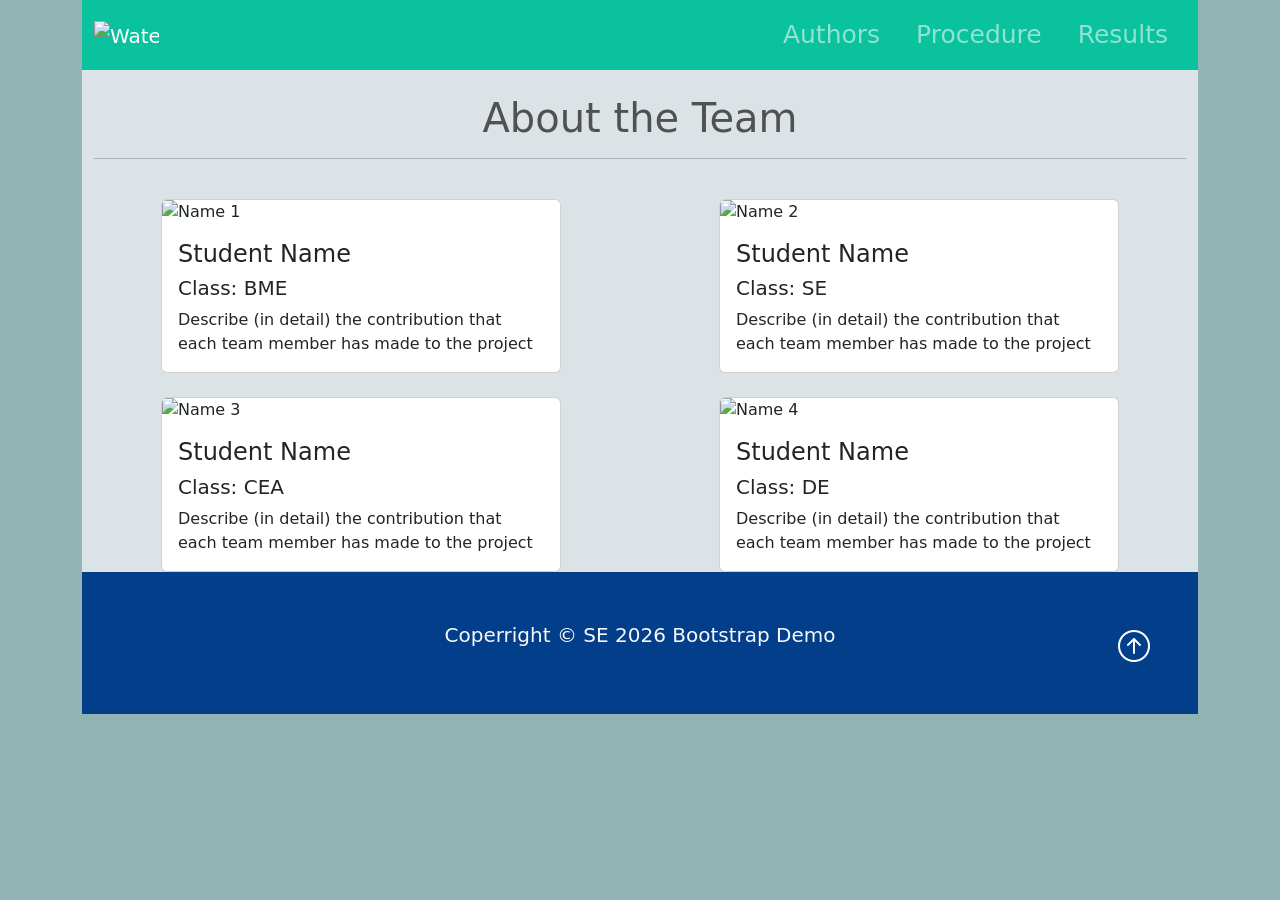
==== authors.html @ 7e31018a "Did not finish with the underline animation on "Background"" ====
<!DOCTYPE html>
<html lang="en">

<head>
    <meta charset="UTF-8">
    <meta name="viewport" content="width=device-width, initial-scale=1.0">
    <title>Activity 2.1.5 Class Demo</title>

    <link href="https://cdn.jsdelivr.net/npm/bootstrap@5.3.8/dist/css/bootstrap.min.css" rel="stylesheet"
        integrity="sha384-sRIl4kxILFvY47J16cr9ZwB07vP4J8+LH7qKQnuqkuIAvNWLzeN8tE5YBujZqJLB" crossorigin="anonymous">

    <link rel="stylesheet" href="https://cdn.jsdelivr.net/npm/bootstrap-icons@1.13.1/font/bootstrap-icons.min.css">
    <link rel="stylesheet" href="styles.css">


    <script src="https://cdn.jsdelivr.net/npm/bootstrap@5.3.8/dist/js/bootstrap.bundle.min.js"
        integrity="sha384-FKyoEForCGlyvwx9Hj09JcYn3nv7wiPVlz7YYwJrWVcXK/BmnVDxM+D2scQbITxI"
        crossorigin="anonymous"></script>

</head>

<body class="body">
    <div class="container-lg min-vh-100">
        <header>
            <!--Navbar-->
            <nav class="navbar navbar-expand-lg nav-background-color" data-bs-theme="dark">
                <div class="container">
                    <a href="index.html" class="navbar-brand"> <!--Website Brand-->
                        <img src="img/droplet.png" alt="Water Logo" class="d-inline-block align-text-top w-50">
                    </a>

                    <!--Hamburger Menu Button-->
                    <button class="navbar-toggler" type="button" data-bs-toggle="collapse" data-bs-target="#navmenu">
                        <span class="navbar-toggler-icon"></span>
                    </button>
                    <!--Collapsible navbar menu with custom hover underline CSS animation-->
                    <div class="collapse navbar-collapse" id="navmenu"> <!--Links to Hamburger icon-->
                        <ul class="navbar-nav ms-auto"> <!--ms-auto provides automatic margin spacing-->
                            <li class="nav-itm">
                                <a href="authors.html"
                                    class="nav-link hover-underline-animation nav-menu-item">Authors</a>
                            </li>
                            <li class="nav-itm">
                                <a href="procedure.html"
                                    class="nav-link hover-underline-animation nav-menu-item">Procedure</a>
                            </li>
                            <li class="nav-itm">
                                <a href="results.html"
                                    class="nav-link hover-underline-animation nav-menu-item">Results</a>
                            </li>
                        </ul>
                    </div>
                </div>
            </nav>
        </header>

        <!--About the team-->
        <section class="authors">
            <div class="container">
                <br>
                <h1 class="text-center about-team">About the Team</h1>
                <hr><br> <!--Horizantal line and line break-->

                <!-- Cards organized in a 2 x 2 table format-->
                <div class="row row-cols-2 rows-cols-md g-4">
                    <div class="col">
                        <div class="card about">
                            <img src="img/woman1.jpg" alt="Name 1" class="card-img-top">
                            <div class="card-body">
                                <h4 class="card-title">Student Name</h4>
                                <h5>Class: BME</h5>
                                <p class="card-text">Describe (in detail) the contribution that each team member has
                                    made to the project</p>
                            </div>
                        </div>
                    </div>
                    <div class="col">
                        <div class="card about">
                            <img src="img/man1.jpg" alt="Name 2" class="card-img-top">
                            <div class="card-body">
                                <h4 class="card-title">Student Name</h4>
                                <h5>Class: SE</h5>
                                <p class="card-text">Describe (in detail) the contribution that each team member has
                                    made to the project</p>
                            </div>
                        </div>
                    </div>
                    <div class="col">
                        <div class="card about">
                            <img src="img/man2.jpg" alt="Name 3" class="card-img-top">
                            <div class="card-body">
                                <h4 class="card-title">Student Name</h4>
                                <h5>Class: CEA</h5>
                                <p class="card-text">Describe (in detail) the contribution that each team member has
                                    made to the project</p>
                            </div>
                        </div>
                    </div>
                    <div class="col">
                        <div class="card about">
                            <img src="img/woman2.jpg" alt="Name 4" class="card-img-top">
                            <div class="card-body">
                                <h4 class="card-title">Student Name</h4>
                                <h5>Class: DE</h5>
                                <p class="card-text">Describe (in detail) the contribution that each team member has
                                    made to the project</p>
                            </div>
                        </div>
                    </div>


                </div>


            </div>
        </section>

        <!--Footer-->
        <footer class="p-5 footer text-light text-center position-relative">
            <div class="container">
                <p class="lead">Coperright &copy; SE 2026 Bootstrap Demo</p>
                <a href="#" class="position-absolute bottom-0 end-0 p-5">
                    <i class="bi bi-arrow-up-circle h2 icon-white"></i>
                </a>
            </div>

        </footer>
    </div>


</body>

</html>
---- styles.css ----
/* ----------------- Class CSS ----------------- */

.about{
    width:400px;
    margin: auto;
}

.about-team{
    color:rgb(82, 81, 81)
}

.authors{
    background-color: #dbe3e7;
}

.body{
    background-color: rgb(146, 180, 180);
}

.chartjs-sample{
    background-color: #8fa3ab;
}

.footer{                
    background-color: #023E8A;
}

.icon-white{            /* Arrow icon at bottom of page */
    color: #FFFFFF;
}

.nav-background-color{   /* navbar background color */
    background-color: #0ac29d;
}

.nav-menu-item{               /* navbar link text properties */
    font-size:25px;
    margin-left: 10px;
    margin-right: 10px;
}

.overview{
    background-color: #dbe3e7;
}

.overview-left-padding{
    padding-left: 20px;
}

.overview-right-padding{  
    padding-right: 20px;
}

.procedure{
    background-color: #dbe3e7;
    padding: 1px;
}

.showcase{
    background-color: #badedd; /*#0096c7*/
}

.title {
    font-weight: bold;
    color:rgb(27, 70, 74)
}

.subtitle {
    font-weight: none;
    color:#07997c;
}

.bordered {
    border: 8px solid #0ac29d;
}

.main-page-text {
    background-color: #e1f4f3;
}

/* ----------------- ID CSS ----------------- */

/* -----------------Underline Animation CSS -----------------*/
#chart-wrapper{
    margin: auto;
    padding: 10px; 
    min-height: 400px;
    background-color: whitesmoke !important;
    justify-content: center;
    align-items: center;  
}



.hover-underline-animation {
    display: inline-block;
    position: relative;
    /*color: #0087ca;*/
  }

  .hover-underline-animationp {
    display: inline-block;
    position: relative;
  }
  
.hover-underline-animation:after {
    content: '';
    position: absolute;
    width: 100%;
    transform: scaleX(0);
    height: 2px;
    bottom: 0;
    left: 0;
    background-color: #eae6e6;
    /*transform-origin: bottom right;*/
    transition: transform 0.35s ease-out;
}
  
.hover-underline-animation:hover:after {
    transform: scaleX(1);
    /*transform-origin: bottom left;*/
}
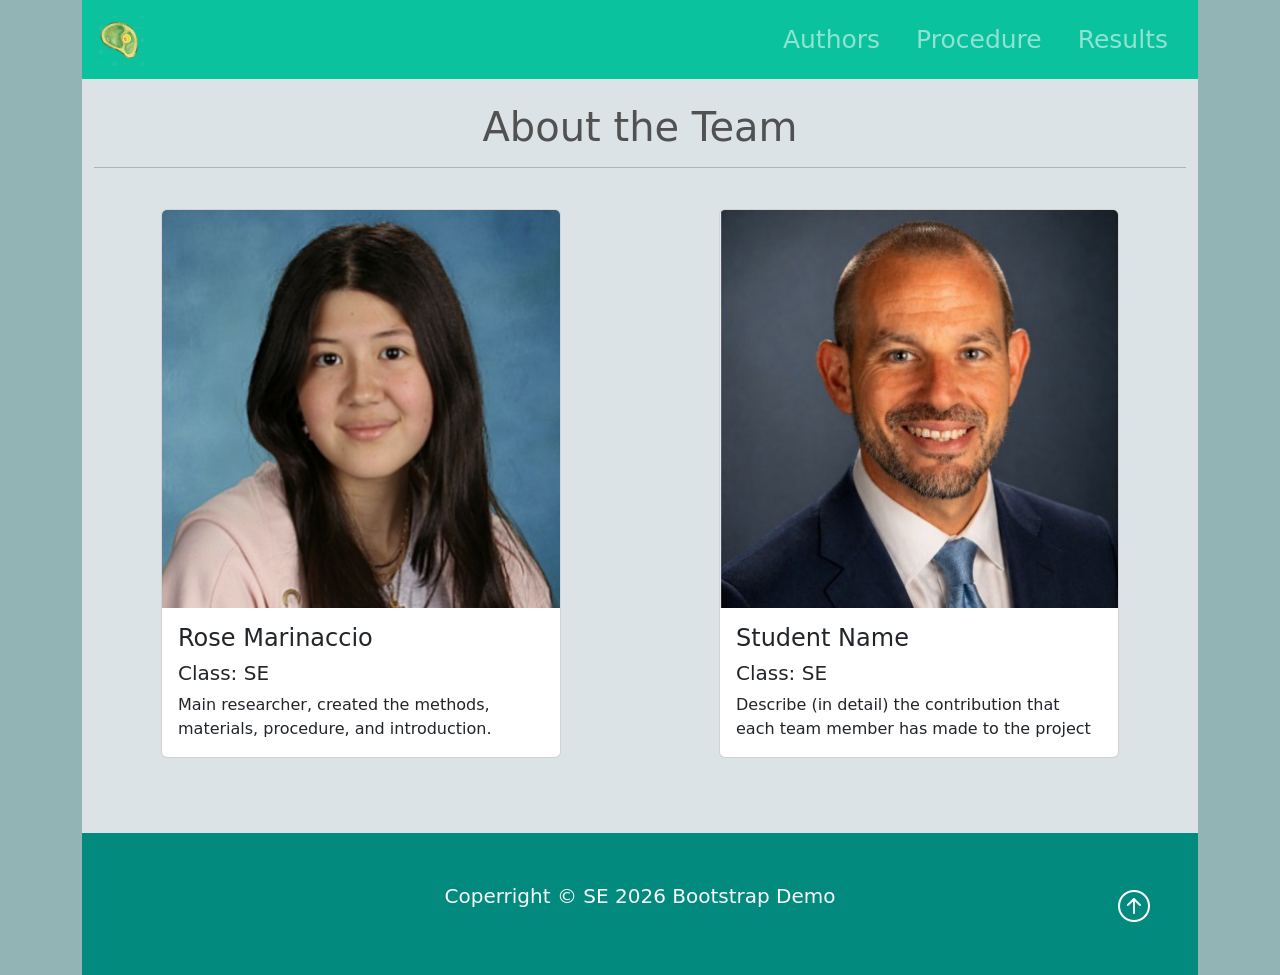
==== commit df2a415c: "Author images added and nav bar fixed" ====
--- a/authors.html
+++ b/authors.html
@@ -26,7 +26,8 @@
             <nav class="navbar navbar-expand-lg nav-background-color" data-bs-theme="dark">
                 <div class="container">
                     <a href="index.html" class="navbar-brand"> <!--Website Brand-->
-                        <img src="img/droplet.png" alt="Water Logo" class="d-inline-block align-text-top w-50">
+                        <img src="img/diff-algae-cell.webp" alt="Algae Cell Logo" class="d-inline-block align-text-top"
+                            height=50px>
                     </a>
 
                     <!--Hamburger Menu Button-->
@@ -63,20 +64,19 @@
 
                 <!-- Cards organized in a 2 x 2 table format-->
                 <div class="row row-cols-2 rows-cols-md g-4">
-                    <div class="col">
+                    <div class="col bottom-margin">
                         <div class="card about">
-                            <img src="img/woman1.jpg" alt="Name 1" class="card-img-top">
+                            <img src="img/me.png" alt="Name 1" class="card-img-top">
                             <div class="card-body">
-                                <h4 class="card-title">Student Name</h4>
-                                <h5>Class: BME</h5>
-                                <p class="card-text">Describe (in detail) the contribution that each team member has
-                                    made to the project</p>
+                                <h4 class="card-title">Rose Marinaccio</h4>
+                                <h5>Class: SE</h5>
+                                <p class="card-text">Main researcher, created the methods, materials, procedure, and introduction. </p>
                             </div>
                         </div>
                     </div>
-                    <div class="col">
+                    <div class="col bottom-margin">
                         <div class="card about">
-                            <img src="img/man1.jpg" alt="Name 2" class="card-img-top">
+                            <img src="img/queenan.jpg" alt="Name 2" class="card-img-top">
                             <div class="card-body">
                                 <h4 class="card-title">Student Name</h4>
                                 <h5>Class: SE</h5>
@@ -85,33 +85,7 @@
                             </div>
                         </div>
                     </div>
-                    <div class="col">
-                        <div class="card about">
-                            <img src="img/man2.jpg" alt="Name 3" class="card-img-top">
-                            <div class="card-body">
-                                <h4 class="card-title">Student Name</h4>
-                                <h5>Class: CEA</h5>
-                                <p class="card-text">Describe (in detail) the contribution that each team member has
-                                    made to the project</p>
-                            </div>
-                        </div>
-                    </div>
-                    <div class="col">
-                        <div class="card about">
-                            <img src="img/woman2.jpg" alt="Name 4" class="card-img-top">
-                            <div class="card-body">
-                                <h4 class="card-title">Student Name</h4>
-                                <h5>Class: DE</h5>
-                                <p class="card-text">Describe (in detail) the contribution that each team member has
-                                    made to the project</p>
-                            </div>
-                        </div>
-                    </div>
-
-
                 </div>
-
-
             </div>
         </section>
 
--- a/styles.css
+++ b/styles.css
@@ -22,7 +22,7 @@
 }
 
 .footer{                
-    background-color: #023E8A;
+    background-color: #028a7f;
 }
 
 .icon-white{            /* Arrow icon at bottom of page */
@@ -74,8 +74,16 @@
     border: 8px solid #0ac29d;
 }
 
+.light-green-border {
+    border: 6px solid #91ead8;
+}
+
 .main-page-text {
     background-color: #e1f4f3;
+}
+
+.bottom-margin {
+    margin: 25px 0 75px 0;
 }
 
 /* ----------------- ID CSS ----------------- */
@@ -90,19 +98,35 @@
     align-items: center;  
 }
 
-
-
 .hover-underline-animation {
     display: inline-block;
     position: relative;
     /*color: #0087ca;*/
-  }
+}
 
-  .hover-underline-animationp {
+.hover-underline-animationp {
     display: inline-block;
     position: relative;
-  }
+}
   
+.hover-underline-animationp:after {
+    content: '';
+    position: absolute;
+    width: 100%;
+    transform: scaleX(0);
+    height: 3px;
+    bottom: 0;
+    left: 15px;
+    background-color: #07997c;
+    /*transform-origin: bottom right;*/
+    transition: transform 0.35s ease-out;
+}
+  
+.hover-underline-animationp:hover:after {
+    transform: scaleX(1);
+    /*transform-origin: bottom left;*/
+}
+
 .hover-underline-animation:after {
     content: '';
     position: absolute;
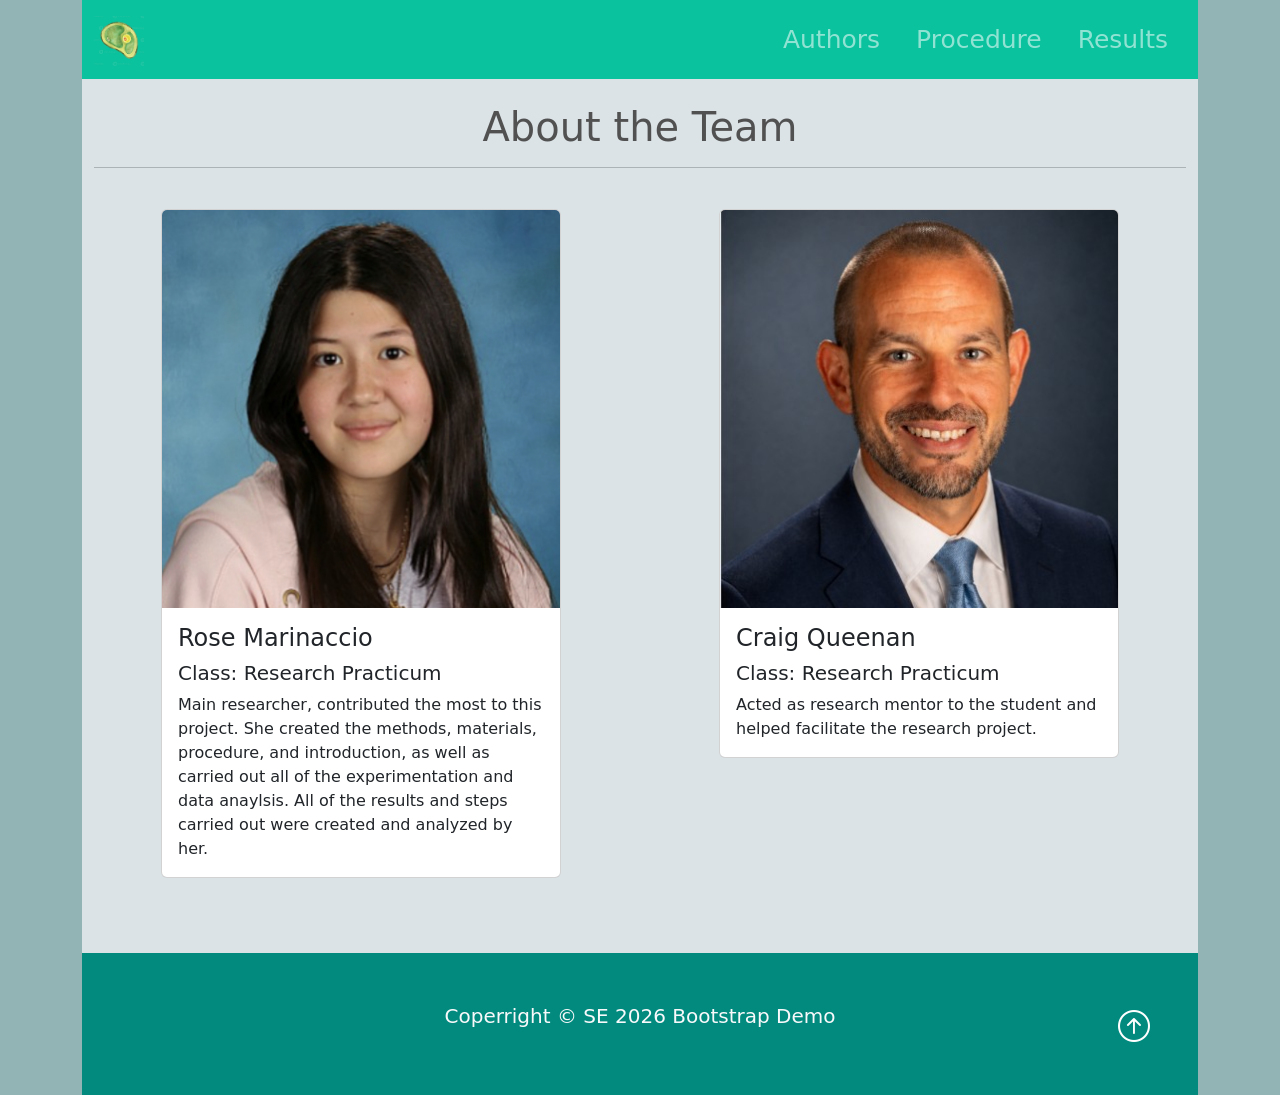
==== commit ecd2912f: "Continue procedeure and do fonts" ====
--- a/authors.html
+++ b/authors.html
@@ -69,8 +69,11 @@
                             <img src="img/me.png" alt="Name 1" class="card-img-top">
                             <div class="card-body">
                                 <h4 class="card-title">Rose Marinaccio</h4>
-                                <h5>Class: SE</h5>
-                                <p class="card-text">Main researcher, created the methods, materials, procedure, and introduction. </p>
+                                <h5>Class: Research Practicum</h5>
+                                <p class="card-text">Main researcher, contributed the most to this project. She created
+                                    the methods, materials, procedure, and introduction, as well as carried out all of
+                                    the experimentation and data anaylsis. All of the results and steps carried out were
+                                    created and analyzed by her.</p>
                             </div>
                         </div>
                     </div>
@@ -78,10 +81,9 @@
                         <div class="card about">
                             <img src="img/queenan.jpg" alt="Name 2" class="card-img-top">
                             <div class="card-body">
-                                <h4 class="card-title">Student Name</h4>
-                                <h5>Class: SE</h5>
-                                <p class="card-text">Describe (in detail) the contribution that each team member has
-                                    made to the project</p>
+                                <h4 class="card-title">Craig Queenan</h4>
+                                <h5>Class: Research Practicum</h5>
+                                <p class="card-text">Acted as research mentor to the student and helped facilitate the research project.</p>
                             </div>
                         </div>
                     </div>
--- a/styles.css
+++ b/styles.css
@@ -86,6 +86,10 @@
     margin: 25px 0 75px 0;
 }
 
+#img-small {
+    width: 50%;
+}
+
 /* ----------------- ID CSS ----------------- */
 
 /* -----------------Underline Animation CSS -----------------*/
@@ -102,6 +106,24 @@
     display: inline-block;
     position: relative;
     /*color: #0087ca;*/
+}
+
+.hover-shadow-animation {
+    transition: box-shadow 0.2s ease-out;
+}
+
+.hover-shadow-animation:hover {
+    transition: ease-in 0.2s;
+    box-shadow: 10px 10px 5px #07997c;
+}
+
+.hover-shadow-animation-left {
+    transition: box-shadow 0.2s ease-out;
+}
+
+.hover-shadow-animation-left:hover {
+    transition: ease-in 0.2s;
+    box-shadow: -10px -10px 5px #07997c;
 }
 
 .hover-underline-animationp {
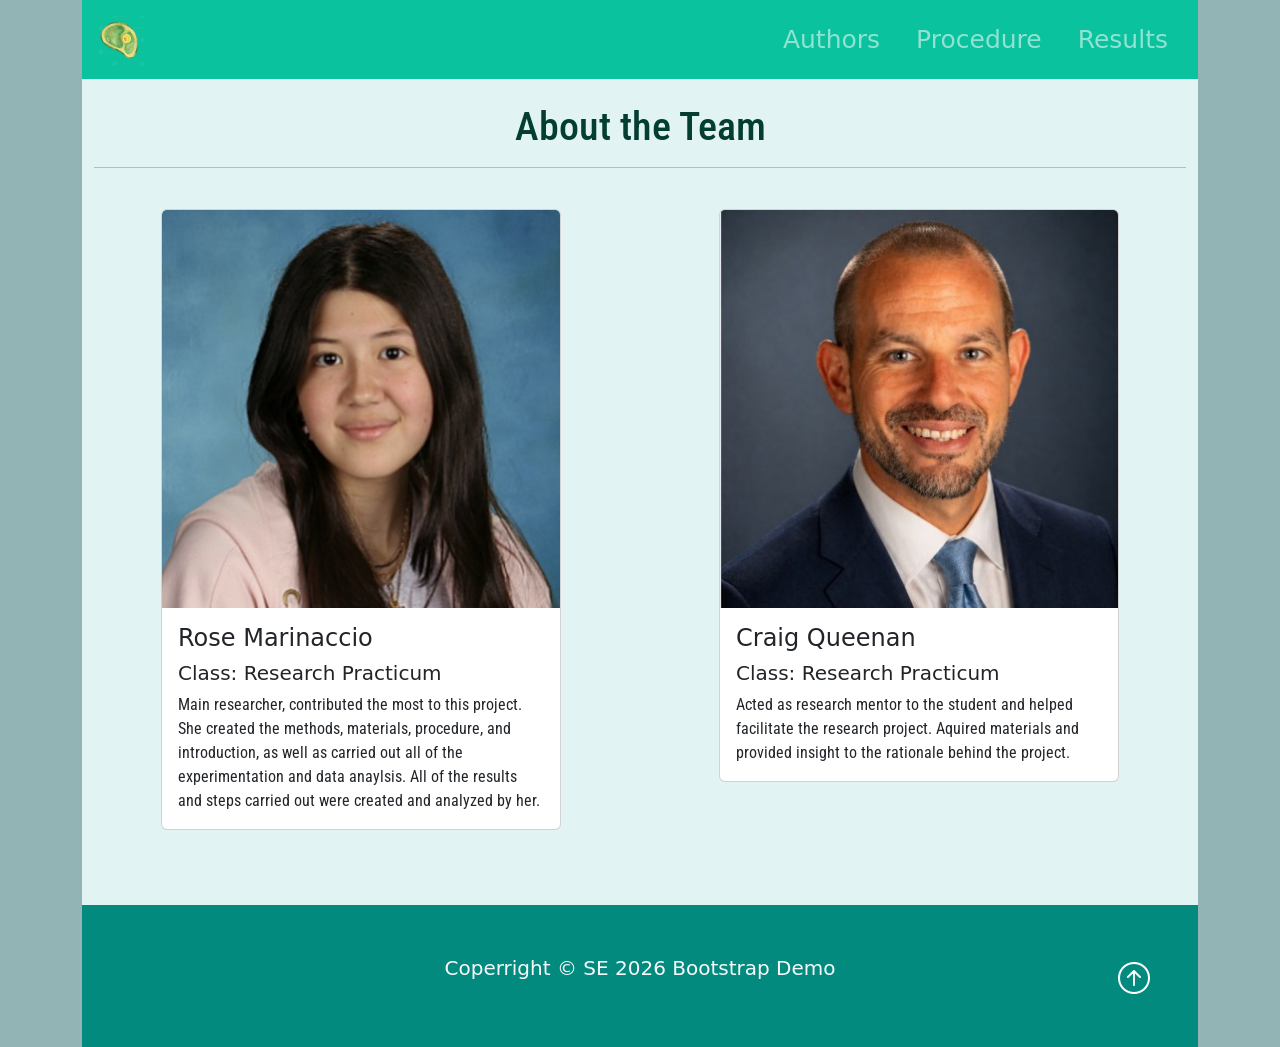
==== commit e9401885: "Final Website Changed fonts, finished the procedure, and fixed any spelling mistakes." ====
--- a/authors.html
+++ b/authors.html
@@ -16,6 +16,11 @@
     <script src="https://cdn.jsdelivr.net/npm/bootstrap@5.3.8/dist/js/bootstrap.bundle.min.js"
         integrity="sha384-FKyoEForCGlyvwx9Hj09JcYn3nv7wiPVlz7YYwJrWVcXK/BmnVDxM+D2scQbITxI"
         crossorigin="anonymous"></script>
+
+    <link rel="preconnect" href="https://fonts.googleapis.com">
+    <link rel="preconnect" href="https://fonts.gstatic.com" crossorigin>
+    <link href="https://fonts.googleapis.com/css2?family=Roboto+Condensed:ital,wght@0,100..900;1,100..900&display=swap"
+        rel="stylesheet">
 
 </head>
 
@@ -56,21 +61,21 @@
         </header>
 
         <!--About the team-->
-        <section class="authors">
+        <section class="authors light-green-background">
             <div class="container">
                 <br>
-                <h1 class="text-center about-team">About the Team</h1>
+                <h1 class="text-center about-team roboto">About the Team</h1>
                 <hr><br> <!--Horizantal line and line break-->
 
                 <!-- Cards organized in a 2 x 2 table format-->
                 <div class="row row-cols-2 rows-cols-md g-4">
                     <div class="col bottom-margin">
                         <div class="card about">
-                            <img src="img/me.png" alt="Name 1" class="card-img-top">
-                            <div class="card-body">
+                            <img src="img/me.png" alt="R. Marinaccio" class="card-img-top hover-shadow-animation">
+                            <div class="card-body card-fluid">
                                 <h4 class="card-title">Rose Marinaccio</h4>
                                 <h5>Class: Research Practicum</h5>
-                                <p class="card-text">Main researcher, contributed the most to this project. She created
+                                <p class="card-text roboto">Main researcher, contributed the most to this project. She created
                                     the methods, materials, procedure, and introduction, as well as carried out all of
                                     the experimentation and data anaylsis. All of the results and steps carried out were
                                     created and analyzed by her.</p>
@@ -79,11 +84,13 @@
                     </div>
                     <div class="col bottom-margin">
                         <div class="card about">
-                            <img src="img/queenan.jpg" alt="Name 2" class="card-img-top">
-                            <div class="card-body">
+                            <img src="img/queenan.jpg" alt="C. Queenan" class="card-img-top hover-shadow-animation">
+                            <div class="card-body card-fluid">
                                 <h4 class="card-title">Craig Queenan</h4>
                                 <h5>Class: Research Practicum</h5>
-                                <p class="card-text">Acted as research mentor to the student and helped facilitate the research project.</p>
+                                <p class="card-text roboto">Acted as research mentor to the student and helped facilitate the
+                                    research project. Aquired materials and provided insight to the rationale behind the
+                                    project.</p>
                             </div>
                         </div>
                     </div>
--- a/styles.css
+++ b/styles.css
@@ -5,12 +5,16 @@
     margin: auto;
 }
 
-.about-team{
-    color:rgb(82, 81, 81)
+.about-team {
+    color:#043d32;
 }
 
 .authors{
     background-color: #dbe3e7;
+}
+
+.light-green-background {
+    background-color: #e1f4f3;
 }
 
 .body{
@@ -86,8 +90,8 @@
     margin: 25px 0 75px 0;
 }
 
-#img-small {
-    width: 50%;
+.roboto {
+    font-family: 'Roboto Condensed', sans-serif;
 }
 
 /* ----------------- ID CSS ----------------- */
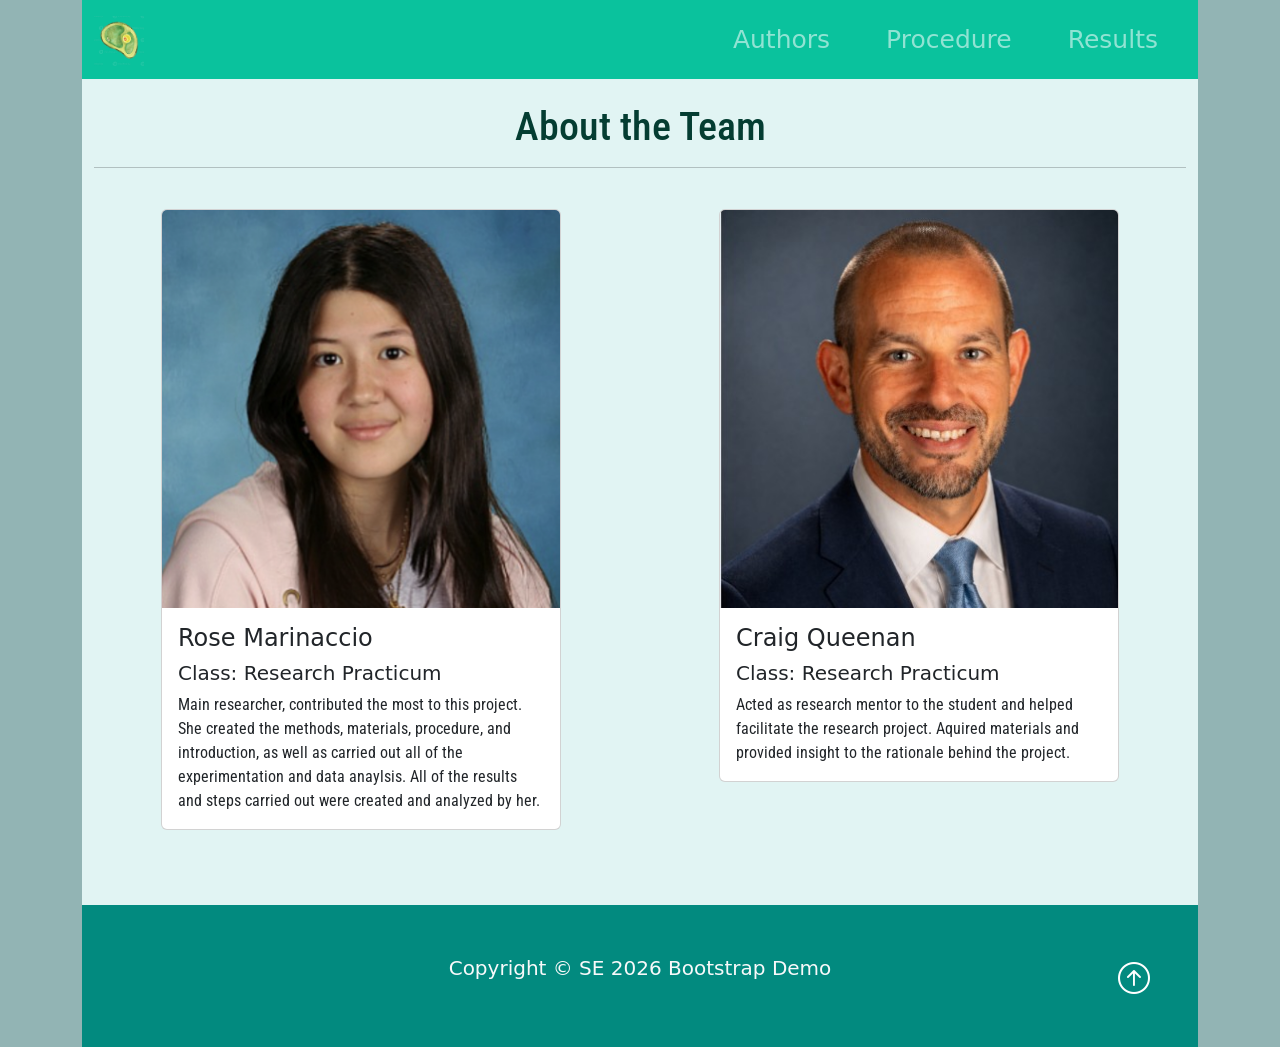
==== commit 0ec74d0e: "Added the chart, it work! Also i changed the color of all of the lines and fixed the comments to mat" ====
--- a/authors.html
+++ b/authors.html
@@ -42,15 +42,15 @@
                     <!--Collapsible navbar menu with custom hover underline CSS animation-->
                     <div class="collapse navbar-collapse" id="navmenu"> <!--Links to Hamburger icon-->
                         <ul class="navbar-nav ms-auto"> <!--ms-auto provides automatic margin spacing-->
-                            <li class="nav-itm">
+                            <li class="nav-menu-item">
                                 <a href="authors.html"
                                     class="nav-link hover-underline-animation nav-menu-item">Authors</a>
                             </li>
-                            <li class="nav-itm">
+                            <li class="nav-menu-item">
                                 <a href="procedure.html"
                                     class="nav-link hover-underline-animation nav-menu-item">Procedure</a>
                             </li>
-                            <li class="nav-itm">
+                            <li class="nav-menu-item">
                                 <a href="results.html"
                                     class="nav-link hover-underline-animation nav-menu-item">Results</a>
                             </li>
@@ -101,7 +101,7 @@
         <!--Footer-->
         <footer class="p-5 footer text-light text-center position-relative">
             <div class="container">
-                <p class="lead">Coperright &copy; SE 2026 Bootstrap Demo</p>
+                <p class="lead">Copyright &copy; SE 2026 Bootstrap Demo</p>
                 <a href="#" class="position-absolute bottom-0 end-0 p-5">
                     <i class="bi bi-arrow-up-circle h2 icon-white"></i>
                 </a>
